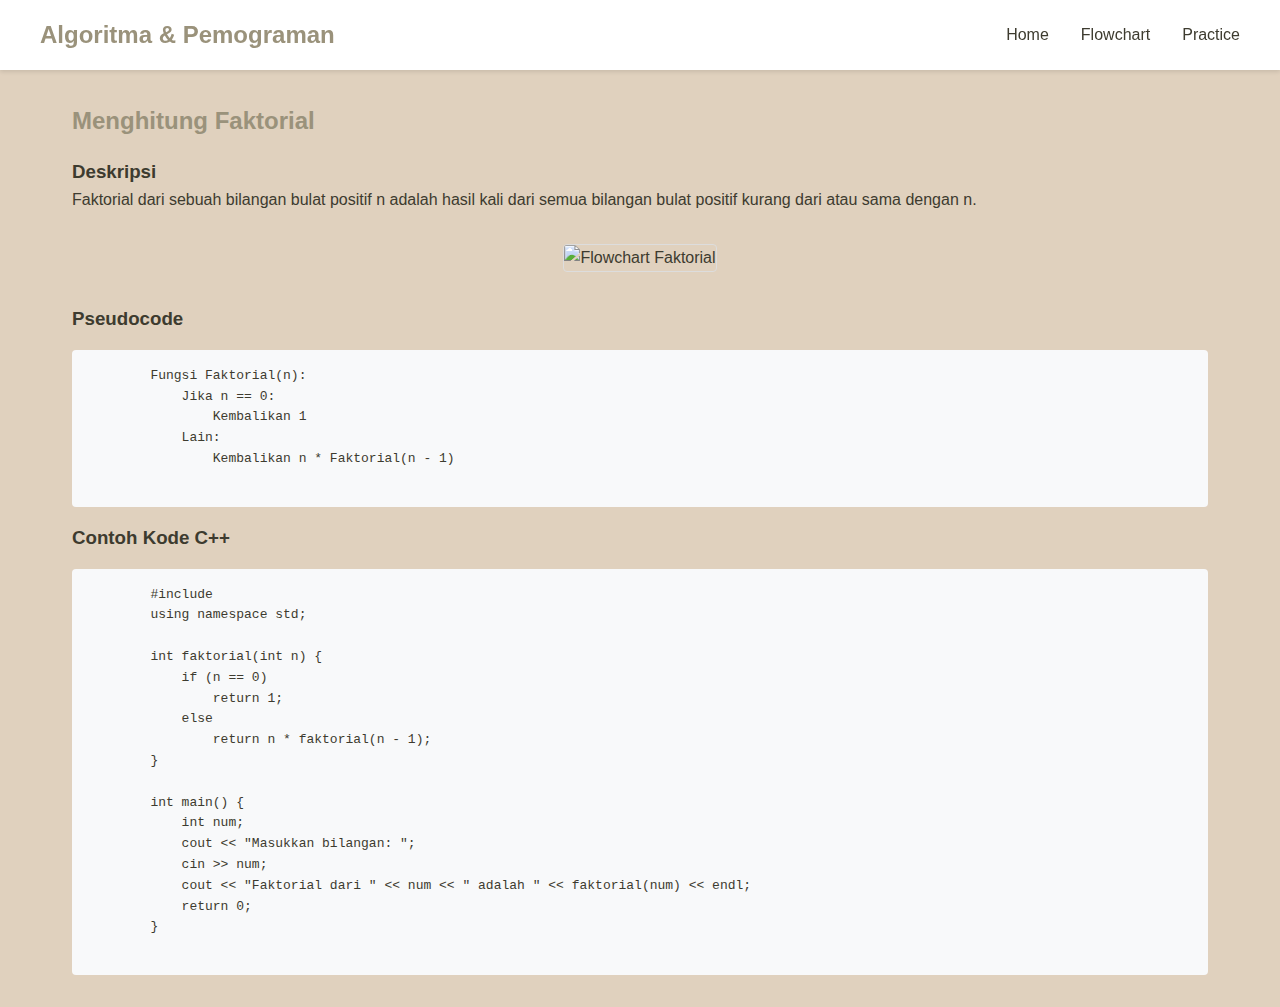
==== uts_alpro/website/faktorial.html @ 644ab33b "Add files via upload" ====
<!DOCTYPE html>
<html lang="en">
<head>
    <meta charset="UTF-8">
    <meta name="viewport" content="width=device-width, initial-scale=1.0">
    <title>Menghitung Faktorial</title>
    <link rel="stylesheet" href="css/style.css">
</head>
<body>
    <nav class="navbar">
        <div class="nav-content">
            <div class="logo">Algoritma & Pemograman</div>
            <div class="nav-links">
                <a href="index.html">Home</a>
                <a href="#tutorials">Flowchart</a>
                <a href="#practice">Practice</a>
            </div>
        </div>
    </nav>

    <main class="content">
        <h2>Menghitung Faktorial</h2>
        <h3>Deskripsi</h3>
        <p>Faktorial dari sebuah bilangan bulat positif n adalah hasil kali dari semua bilangan bulat positif kurang dari atau sama dengan n.</p>
        
        <div class="flowchart-image">
            <img src="path/to/your/flowchart_image.png" alt="Flowchart Faktorial">
        </div>

        <h3>Pseudocode</h3>
        <pre class="code-block">
        Fungsi Faktorial(n):
            Jika n == 0:
                Kembalikan 1
            Lain:
                Kembalikan n * Faktorial(n - 1)
        </pre>

        <h3>Contoh Kode C++</h3>
        <pre class="code-block">
        #include <iostream>
        using namespace std;

        int faktorial(int n) {
            if (n == 0)
                return 1;
            else
                return n * faktorial(n - 1);
        }

        int main() {
            int num;
            cout << "Masukkan bilangan: ";
            cin >> num;
            cout << "Faktorial dari " << num << " adalah " << faktorial(num) << endl;
            return 0;
        }
        </pre>
    </main>
</body>
</html>
---- uts_alpro/website/css/style.css ----
:root {
    --primary: #9a927b;
    --secondary: #bea891;
    --background: #e0d1be;
    --text: #3d3b2f;
    --card: #fff;
}

* {
    margin: 0;
    padding: 0;
    box-sizing: border-box;
}

body {
    font-family: 'Inter', sans-serif;
    background-color: var(--background);
    color: var(--text);
    line-height: 1.6;
}

.navbar {
    background-color: var(--card);
    padding: 1rem 2rem;
    box-shadow: 0 2px 4px rgba(0,0,0,0.1);
    position: sticky;
    top: 0;
    z-index: 100;
}

.nav-content {
    max-width: 1200px;
    margin: 0 auto;
    display: flex;
    justify-content: space-between;
    align-items: center;
}

.logo {
    font-size: 1.5rem;
    font-weight: bold;
    color: var(--primary);
}

.nav-links {
    display: flex;
    gap: 2rem;
}

.nav-links a {
    text-decoration: none;
    color: var(--text);
    font-weight: 500;
    transition: color 0.3s;
}

.nav-links a:hover {
    color: var(--primary);
}

.hero {
    padding: 4rem 2rem;
    text-align: center;
    background: linear-gradient(to right, var(--primary), var(--secondary));
    color: white;
}

.hero-content {
    max-width: 800px;
    margin: 0 auto;
}

.hero h1 {
    font-size: 3rem;
    margin-bottom: 1rem;
}

.hero p {
    font-size: 1.2rem;
    opacity: 0.9;
}

.content {
    max-width: 1200px;
    margin: 2rem auto;
    padding: 0 2rem;
}

.card-grid {
    display: grid;
    grid-template-columns: repeat(auto-fit, minmax(300px, 1fr));
    gap: 2rem;
    margin-top: 2rem;
}

.card {
    background: var(--card);
    border-radius: 8px;
    padding: 1.5rem;
    box-shadow: 0 2px 4px rgba(0,0,0,0.1);
    transition: transform 0.3s;
}

.card:hover {
    transform: translateY(-5px);
}

.card h3 {
    color: var(--primary);
    margin-bottom: 1rem;
}

.button {
    display: inline-block;
    padding: 0.5rem 1rem;
    background-color: var(--primary);
    color: white;
    text-decoration: none;
    border-radius: 4px;
    transition: background-color 0.3s;
}

.button:hover {
    background-color: var(--secondary);
}

@media (max-width: 768px) {
    .nav-links {
        display: none;
    }
    
    .hero h1 {
        font-size: 2rem;
    }
}

/* Tambahkan di akhir file style.css */
.calculator-container {
    background: var(--card);
    padding: 2rem;
    border-radius: 8px;
    box-shadow: 0 2px 4px rgba(0,0,0,0.1);
    max-width: 600px;
    margin: 0 auto;
}

.input-group {
    margin-bottom: 1rem;
}

.input-group label {
    display: block;
    margin-bottom: 0.5rem;
    font-weight: 500;
}

.input-group input {
    width: 100%;
    padding: 0.5rem;
    border: 1px solid #ddd;
    border-radius: 4px;
    font-size: 1rem;
}

#hasil {
    margin-top: 1rem;
    padding: 1rem;
    background: #f8f9fa;
    border-radius: 4px;
    font-weight: 500;
}
/* Content Sections */
.content section {
    margin-bottom: 3rem;
    background: var(--card);
    padding: 2rem;
    border-radius: 8px;
    box-shadow: 0 2px 4px rgba(0,0,0,0.1);
}

.content h2 {
    color: var(--primary);
    margin-bottom: 1rem;
}

/* Flowchart Image */
.flowchart-image {
    text-align: center;
    margin: 2rem 0;
}

.flowchart-image img {
    max-width: 100%;
    height: auto;
    border: 1px solid #ddd;
    border-radius: 4px;
}

/* Code Blocks */
.code-block {
    background: #f8f9fa;
    padding: 1rem;
    border-radius: 4px;
    overflow-x: auto;
    font-family: monospace;
    white-space: pre;
    margin: 1rem 0;
}

/* Live Coding Section */
.editor-container {
    background: #1e1e1e;
    border-radius: 4px;
    padding: 1rem;
}

.editor-controls {
    margin-bottom: 1rem;
}

.editor-controls .button {
    margin-right: 0.5rem;
}

.code-editor {
    width: 100%;
    min-height: 300px;
    background: #1e1e1e;
    color: #fff;
    font-family: monospace;
    padding: 1rem;
    border: none;
    border-radius: 4px;
    resize: vertical;
}

.code-output {
    margin-top: 1rem;
    background: #2d2d2d;
    color: #fff;
    padding: 1rem;
    border-radius: 4px;
    min-height: 100px;
}
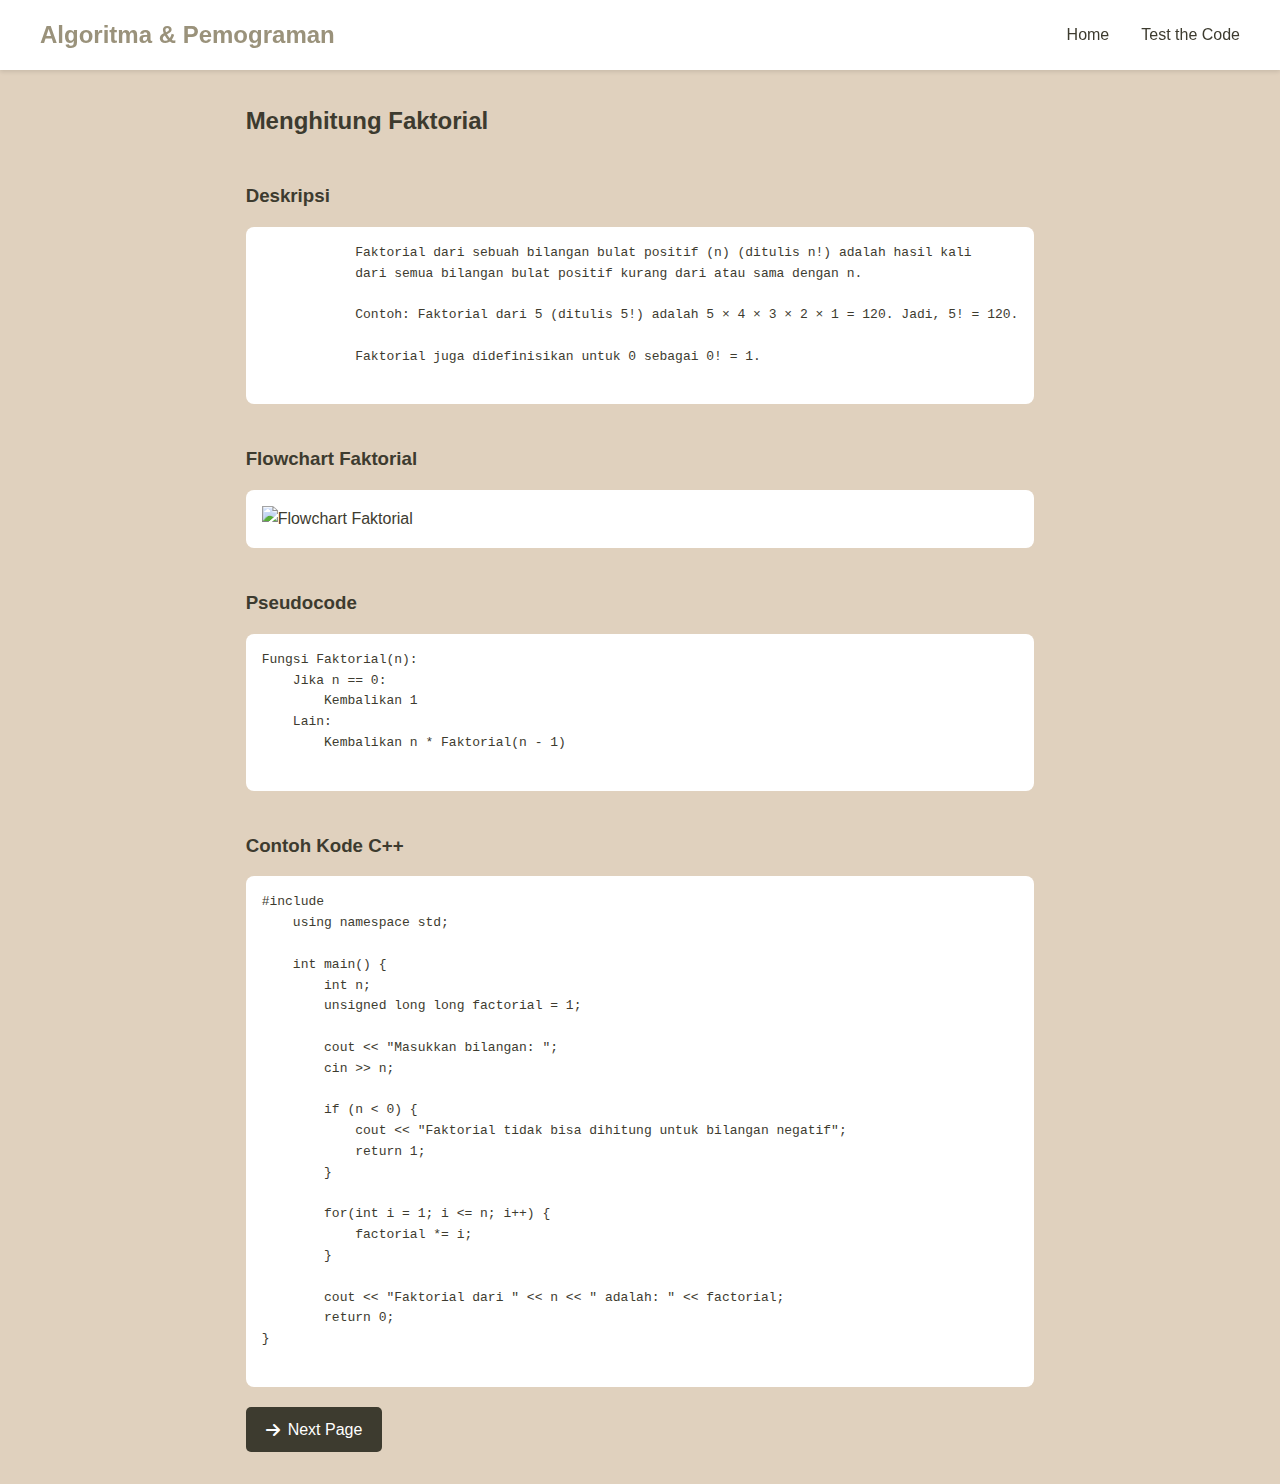
==== commit 785bbb34: "dreiinst" ====
--- a/uts_alpro/website/faktorial.html
+++ b/uts_alpro/website/faktorial.html
@@ -5,6 +5,50 @@
     <meta name="viewport" content="width=device-width, initial-scale=1.0">
     <title>Menghitung Faktorial</title>
     <link rel="stylesheet" href="css/style.css">
+    <link rel="stylesheet" href="https://cdnjs.cloudflare.com/ajax/libs/font-awesome/6.0.0-beta3/css/all.min.css"> 
+    <style>
+        .sub-header {
+            color: #3d3b2f;
+            margin-top: 40px; 
+        }
+        
+        .code-block {
+            background: #ffffff; 
+            padding: 1rem; 
+            border-radius: 8px; 
+            margin-top: 1rem; 
+        }
+
+        .flowchart-image {
+            background: #ffffff; 
+            padding: 1rem; 
+            border-radius: 8px; 
+            margin-top: 1rem; 
+        }
+
+        .next-page-button {
+            display: inline-flex;
+            align-items: center;
+            background-color: #3d3b2f; 
+            color: white;
+            padding: 10px 20px;
+            text-align: center;
+            text-decoration: none;
+            border-radius: 5px;
+            margin-top: 20px;
+            transition: background-color 0.3s;
+            border: none; 
+            cursor: pointer; 
+        }
+
+        .next-page-button:hover {
+            background-color: #3d3b2f; 
+        }
+
+        .next-page-button i {
+            margin-right: 8px; 
+        }
+    </style>
 </head>
 <body>
     <nav class="navbar">
@@ -12,50 +56,66 @@
             <div class="logo">Algoritma & Pemograman</div>
             <div class="nav-links">
                 <a href="index.html">Home</a>
-                <a href="#tutorials">Flowchart</a>
-                <a href="#practice">Practice</a>
+                <a href="#practice">Test the Code</a>
             </div>
         </div>
     </nav>
 
     <main class="content">
         <h2>Menghitung Faktorial</h2>
-        <h3>Deskripsi</h3>
-        <p>Faktorial dari sebuah bilangan bulat positif n adalah hasil kali dari semua bilangan bulat positif kurang dari atau sama dengan n.</p>
+        <h3 class="sub-header">Deskripsi</h3>
+        <pre class="code-block">
+            Faktorial dari sebuah bilangan bulat positif (n) (ditulis n!) adalah hasil kali 
+            dari semua bilangan bulat positif kurang dari atau sama dengan n.
+            
+            Contoh: Faktorial dari 5 (ditulis 5!) adalah 5 × 4 × 3 × 2 × 1 = 120. Jadi, 5! = 120.
+            
+            Faktorial juga didefinisikan untuk 0 sebagai 0! = 1.
+                    </pre>
         
+        <h3 class="sub-header">Flowchart Faktorial</h3>
         <div class="flowchart-image">
             <img src="path/to/your/flowchart_image.png" alt="Flowchart Faktorial">
         </div>
 
-        <h3>Pseudocode</h3>
+        <h3 class="sub-header">Pseudocode</h3>
         <pre class="code-block">
-        Fungsi Faktorial(n):
-            Jika n == 0:
-                Kembalikan 1
-            Lain:
-                Kembalikan n * Faktorial(n - 1)
+Fungsi Faktorial(n):
+    Jika n == 0:
+        Kembalikan 1
+    Lain:
+        Kembalikan n * Faktorial(n - 1)
         </pre>
-
-        <h3>Contoh Kode C++</h3>
+        
+        <h3 class="sub-header">Contoh Kode C++</h3>
         <pre class="code-block">
-        #include <iostream>
-        using namespace std;
-
-        int faktorial(int n) {
-            if (n == 0)
-                return 1;
-            else
-                return n * faktorial(n - 1);
+#include <iostream>
+    using namespace std;
+    
+    int main() {
+        int n;
+        unsigned long long factorial = 1;
+        
+        cout << "Masukkan bilangan: ";
+        cin >> n;
+        
+        if (n < 0) {
+            cout << "Faktorial tidak bisa dihitung untuk bilangan negatif";
+            return 1;
         }
-
-        int main() {
-            int num;
-            cout << "Masukkan bilangan: ";
-            cin >> num;
-            cout << "Faktorial dari " << num << " adalah " << faktorial(num) << endl;
-            return 0;
+        
+        for(int i = 1; i <= n; i++) {
+            factorial *= i;
         }
+        
+        cout << "Faktorial dari " << n << " adalah: " << factorial;
+        return 0;
+}
         </pre>
+        
+        <a href="terbesar.html" class="next-page-button">
+            <i class="fas fa-arrow-right"></i> Next Page
+        </a>
     </main>
 </body>
 </html>--- a/uts_alpro/website/css/style.css
+++ b/uts_alpro/website/css/style.css
@@ -4,6 +4,8 @@
     --background: #e0d1be;
     --text: #3d3b2f;
     --card: #fff;
+    --dark-text: #333;
+    --light-text: #fff;
 }
 
 * {
@@ -17,8 +19,12 @@
     background-color: var(--background);
     color: var(--text);
     line-height: 1.6;
+    min-height: 100vh;
+    display: flex;
+    flex-direction: column;
 }
 
+/* Navigation */
 .navbar {
     background-color: var(--card);
     padding: 1rem 2rem;
@@ -58,11 +64,12 @@
     color: var(--primary);
 }
 
+/* Hero Section */
 .hero {
     padding: 4rem 2rem;
     text-align: center;
     background: linear-gradient(to right, var(--primary), var(--secondary));
-    color: white;
+    color: var(--light-text);
 }
 
 .hero-content {
@@ -73,6 +80,7 @@
 .hero h1 {
     font-size: 3rem;
     margin-bottom: 1rem;
+    color: var(--light-text);
 }
 
 .hero p {
@@ -80,25 +88,36 @@
     opacity: 0.9;
 }
 
+/* Main Content */
 .content {
     max-width: 1200px;
     margin: 2rem auto;
     padding: 0 2rem;
+    background: transparent;
 }
 
+/* Card Grid */
 .card-grid {
-    display: grid;
-    grid-template-columns: repeat(auto-fit, minmax(300px, 1fr));
-    gap: 2rem;
+    display: flex;
+    justify-content: space-between;
+    flex-wrap: wrap;
     margin-top: 2rem;
 }
 
 .card {
+    margin-bottom: 20px;
+    position: relative;
+    padding: 20px;
     background: var(--card);
     border-radius: 8px;
-    padding: 1.5rem;
     box-shadow: 0 2px 4px rgba(0,0,0,0.1);
+    flex: 1;
+    min-width: 250px;
+    max-width: 30%;
     transition: transform 0.3s;
+    display: flex;
+    flex-direction: column;
+    justify-content: space-between;
 }
 
 .card:hover {
@@ -110,20 +129,51 @@
     margin-bottom: 1rem;
 }
 
+.card p {
+    margin-bottom: 15px;
+    color: var(--dark-text);
+}
+
+/* Button Styles */
 .button {
-    display: inline-block;
-    padding: 0.5rem 1rem;
-    background-color: var(--primary);
-    color: white;
+    display: block;
+    width: 100%;
+    padding: 15px;
+    background-color: var(--text);
+    color: var(--light-text);
+    text-align: center;
     text-decoration: none;
-    border-radius: 4px;
+    border-radius: 5px;
     transition: background-color 0.3s;
+    margin-top: 10px;
 }
 
 .button:hover {
-    background-color: var(--secondary);
+    background-color: #5a5a4f;
 }
 
+/* Footer */
+.footer {
+    background-color: var(--primary);
+    color: var(--light-text);
+    text-align: center;
+    padding: 1rem 0;
+    position: relative;
+    width: 100%;
+    margin-top: 2rem;
+}
+
+.footer-content {
+    max-width: 1200px;
+    margin: 0 auto;
+    padding: 0 2rem;
+    display: flex;
+    flex-direction: column;
+    align-items: center;
+    justify-content: center;
+}
+
+/* Responsive Design */
 @media (max-width: 768px) {
     .nav-links {
         display: none;
@@ -132,113 +182,4 @@
     .hero h1 {
         font-size: 2rem;
     }
-}
-
-/* Tambahkan di akhir file style.css */
-.calculator-container {
-    background: var(--card);
-    padding: 2rem;
-    border-radius: 8px;
-    box-shadow: 0 2px 4px rgba(0,0,0,0.1);
-    max-width: 600px;
-    margin: 0 auto;
-}
-
-.input-group {
-    margin-bottom: 1rem;
-}
-
-.input-group label {
-    display: block;
-    margin-bottom: 0.5rem;
-    font-weight: 500;
-}
-
-.input-group input {
-    width: 100%;
-    padding: 0.5rem;
-    border: 1px solid #ddd;
-    border-radius: 4px;
-    font-size: 1rem;
-}
-
-#hasil {
-    margin-top: 1rem;
-    padding: 1rem;
-    background: #f8f9fa;
-    border-radius: 4px;
-    font-weight: 500;
-}
-/* Content Sections */
-.content section {
-    margin-bottom: 3rem;
-    background: var(--card);
-    padding: 2rem;
-    border-radius: 8px;
-    box-shadow: 0 2px 4px rgba(0,0,0,0.1);
-}
-
-.content h2 {
-    color: var(--primary);
-    margin-bottom: 1rem;
-}
-
-/* Flowchart Image */
-.flowchart-image {
-    text-align: center;
-    margin: 2rem 0;
-}
-
-.flowchart-image img {
-    max-width: 100%;
-    height: auto;
-    border: 1px solid #ddd;
-    border-radius: 4px;
-}
-
-/* Code Blocks */
-.code-block {
-    background: #f8f9fa;
-    padding: 1rem;
-    border-radius: 4px;
-    overflow-x: auto;
-    font-family: monospace;
-    white-space: pre;
-    margin: 1rem 0;
-}
-
-/* Live Coding Section */
-.editor-container {
-    background: #1e1e1e;
-    border-radius: 4px;
-    padding: 1rem;
-}
-
-.editor-controls {
-    margin-bottom: 1rem;
-}
-
-.editor-controls .button {
-    margin-right: 0.5rem;
-}
-
-.code-editor {
-    width: 100%;
-    min-height: 300px;
-    background: #1e1e1e;
-    color: #fff;
-    font-family: monospace;
-    padding: 1rem;
-    border: none;
-    border-radius: 4px;
-    resize: vertical;
-}
-
-.code-output {
-    margin-top: 1rem;
-    background: #2d2d2d;
-    color: #fff;
-    padding: 1rem;
-    border-radius: 4px;
-    min-height: 100px;
 }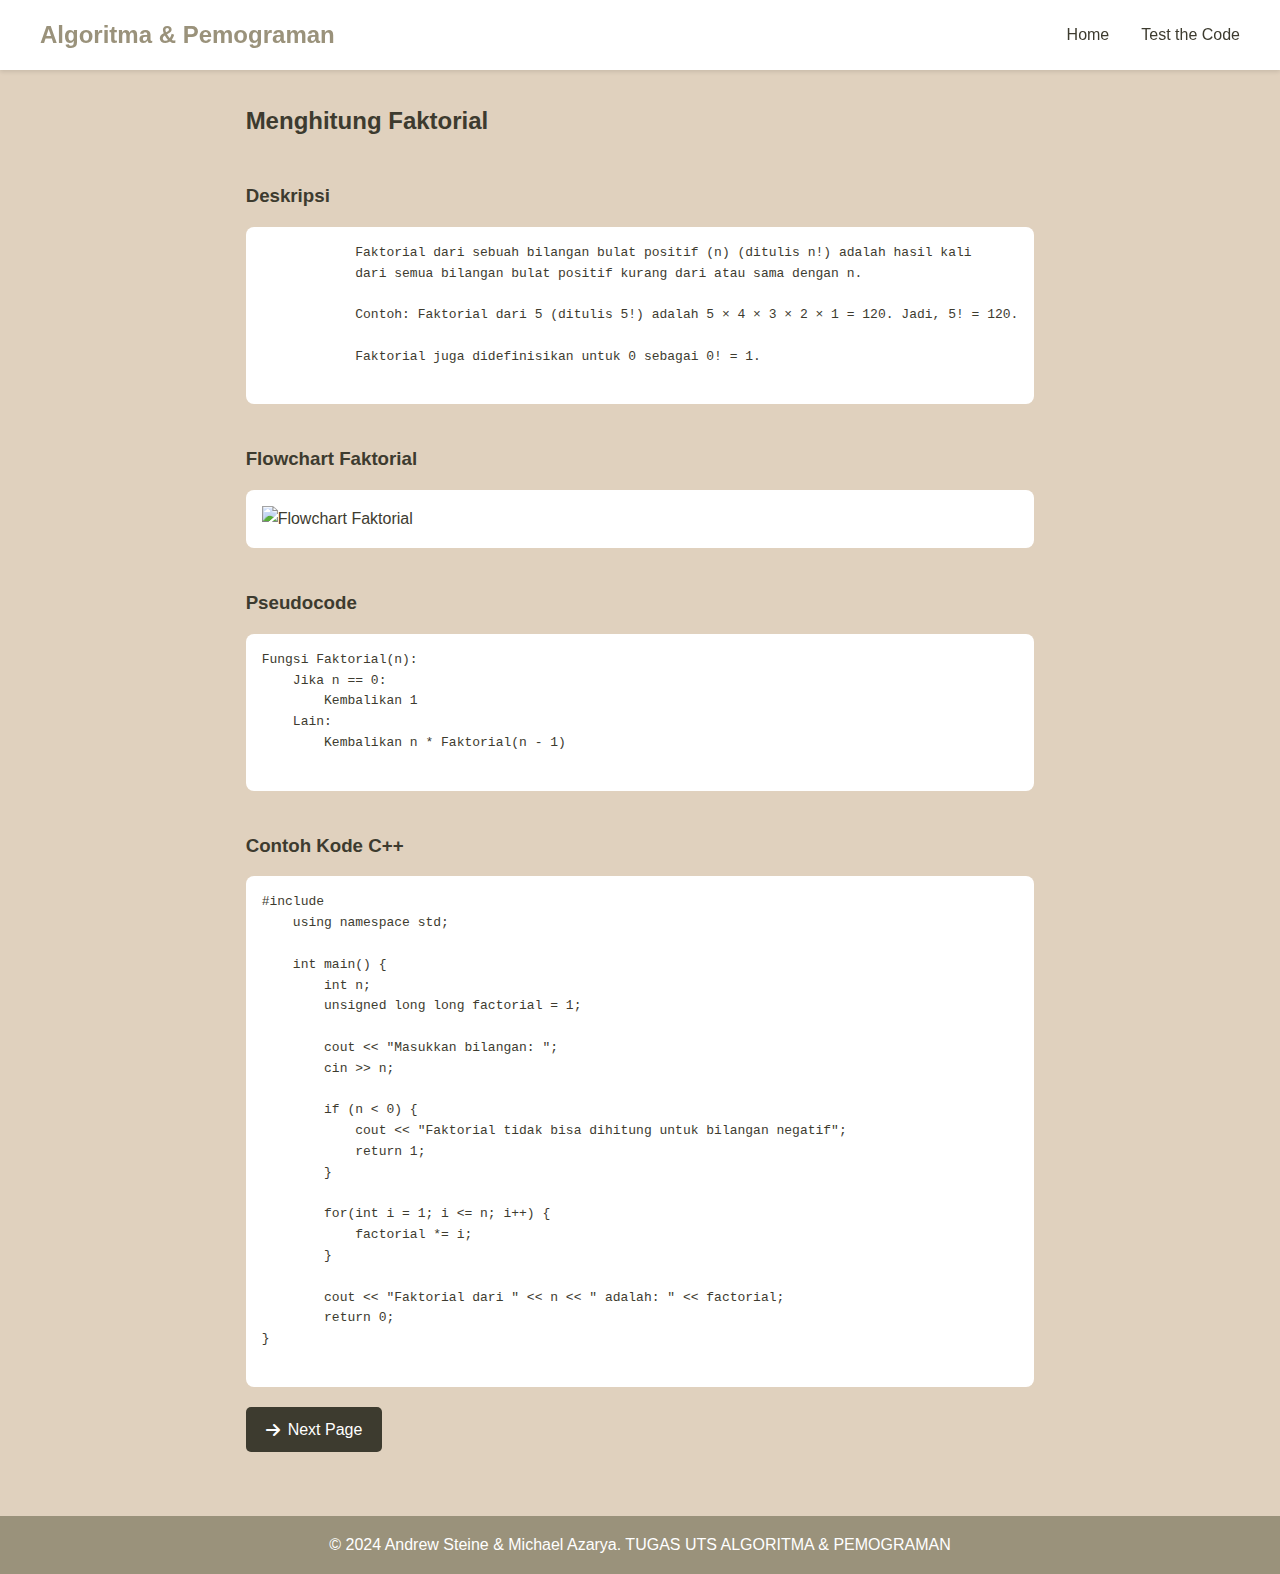
==== commit ee837c45: "dreiinst" ====
--- a/uts_alpro/website/faktorial.html
+++ b/uts_alpro/website/faktorial.html
@@ -117,5 +117,11 @@
             <i class="fas fa-arrow-right"></i> Next Page
         </a>
     </main>
+
+    <footer class="footer">
+        <div class="footer-content">
+            <p>&copy; 2024 Andrew Steine & Michael Azarya. TUGAS UTS ALGORITMA & PEMOGRAMAN</p>
+        </div>
+    </footer>
 </body>
 </html>